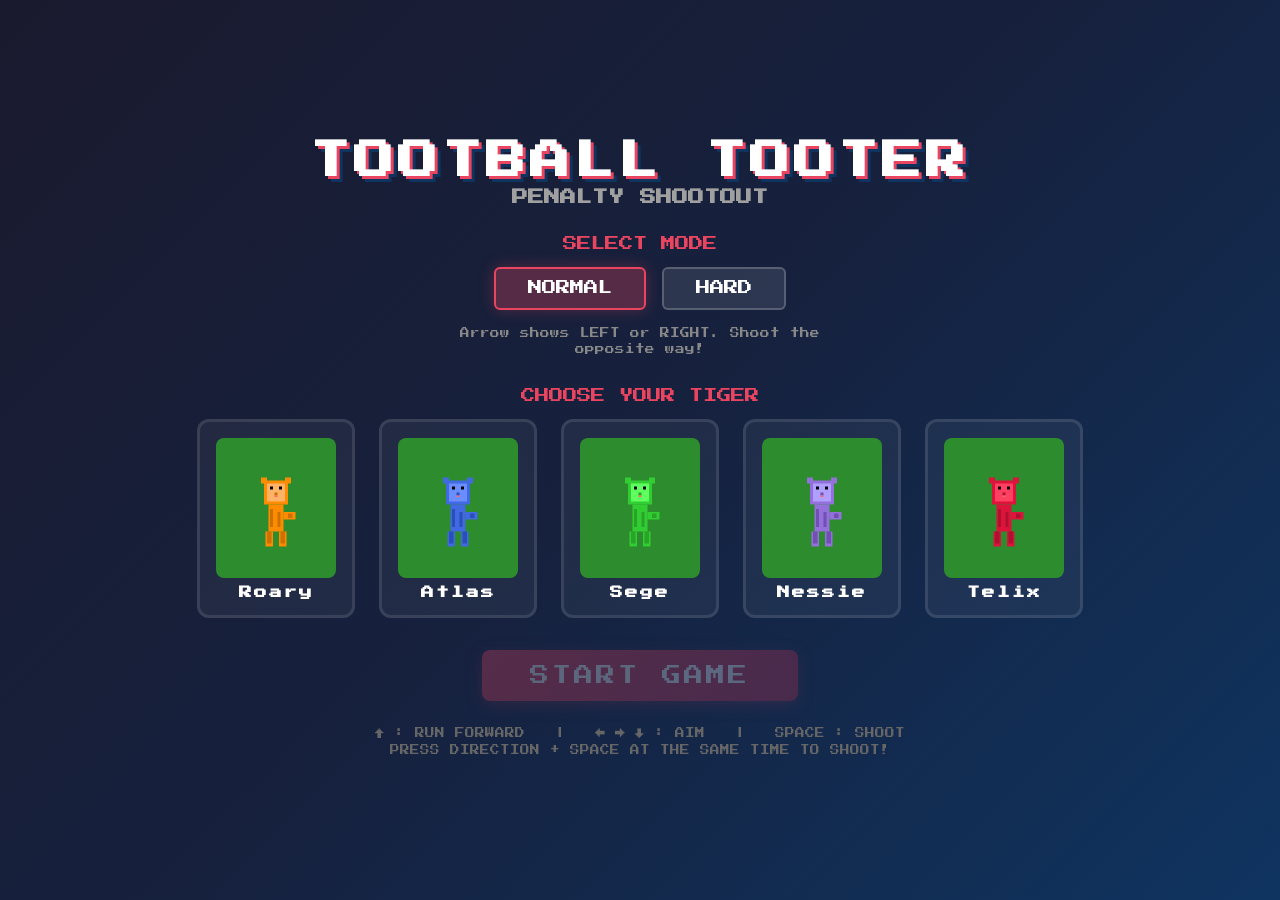
==== game.html @ 896daf05 "Add files via upload" ====
<!DOCTYPE html>
<html lang="en">
<head>
    <meta charset="UTF-8">
    <meta name="viewport" content="width=device-width, initial-scale=1.0">
    <title>Tootball Tooter - Game</title>
    <link rel="preconnect" href="https://fonts.googleapis.com">
    <link href="https://fonts.googleapis.com/css2?family=Press+Start+2P&display=swap" rel="stylesheet">
    <link rel="stylesheet" href="css/style.css">
</head>
<body>
    <div class="game-container">
        <div class="game-header">
            <span class="game-title">TOOTBALL TOOTER</span>
            <span class="mode-badge" id="mode-badge">NORMAL</span>
            <button class="back-btn" id="back-btn">BACK</button>
        </div>

        <canvas id="game-canvas" width="800" height="600"></canvas>

        <div class="game-over-overlay" id="game-over" style="display: none;">
            <h2 id="result-title">GAME OVER</h2>
            <p class="score" id="final-score">Score: 0 / 5</p>
            <div id="shot-details" class="shot-details"></div>
            <div class="game-over-buttons">
                <button id="play-again-btn">PLAY AGAIN</button>
                <button id="menu-btn">MAIN MENU</button>
            </div>
        </div>

        <div class="scroll-overlay" id="scroll-overlay" style="display: none;">
            <div class="scroll-content">
                <p class="scroll-text" id="scroll-text"></p>
                <button class="scroll-close-btn" id="scroll-close-btn">CLOSE</button>
            </div>
        </div>
    </div>

    <script src="js/constants.js"></script>
    <script src="js/audio.js"></script>
    <script src="js/renderer.js"></script>
    <script src="js/player.js"></script>
    <script src="js/goalkeeper.js"></script>
    <script src="js/ball.js"></script>
    <script src="js/game.js"></script>
    <script>
        document.addEventListener('DOMContentLoaded', () => {
            const canvas = document.getElementById('game-canvas');
            const gameOver = document.getElementById('game-over');
            const playAgainBtn = document.getElementById('play-again-btn');
            const menuBtn = document.getElementById('menu-btn');
            const backBtn = document.getElementById('back-btn');
            const modeBadge = document.getElementById('mode-badge');

            const tigerData = JSON.parse(localStorage.getItem('selectedTiger'));
            const gameMode = localStorage.getItem('gameMode') || 'normal';

            if (!tigerData) {
                window.location.href = 'index.html';
                return;
            }

            GAME_SETTINGS.hardMode = gameMode === 'hard';
            modeBadge.textContent = gameMode.toUpperCase();

            audioManager.init();

            const game = new Game(canvas);
            game.start(tigerData);

            playAgainBtn.addEventListener('click', () => {
                gameOver.style.display = 'none';
                game.start(tigerData);
            });

            menuBtn.addEventListener('click', () => {
                window.location.href = 'index.html';
            });

            backBtn.addEventListener('click', () => {
                window.location.href = 'index.html';
            });

            const scrollCloseBtn = document.getElementById('scroll-close-btn');
            const scrollOverlay = document.getElementById('scroll-overlay');
            scrollCloseBtn.addEventListener('click', () => {
                scrollOverlay.style.display = 'none';
            });
        });
    </script>
</body>
</html>
---- css/style.css ----
* {
    margin: 0;
    padding: 0;
    box-sizing: border-box;
}

body {
    background: linear-gradient(135deg, #1a1a2e 0%, #16213e 50%, #0f3460 100%);
    min-height: 100vh;
    overflow: hidden;
    font-family: 'Press Start 2P', monospace, cursive;
    color: #fff;
    display: flex;
    flex-direction: column;
    align-items: center;
    justify-content: center;
}

h1 {
    font-size: 2.5rem;
    margin-bottom: 0.5rem;
    text-shadow: 3px 3px 0 #e94560, 6px 6px 0 #0f3460;
    letter-spacing: 4px;
}

h2 {
    font-size: 1rem;
    margin-bottom: 2rem;
    color: #a0a0a0;
}

.subtitle {
    font-size: 0.9rem;
    margin-bottom: 1rem;
    color: #e94560;
}

.container {
    text-align: center;
    padding: 2rem;
}

.mode-selection {
    margin-bottom: 2rem;
}

.mode-buttons {
    display: flex;
    gap: 1rem;
    justify-content: center;
    margin-bottom: 1rem;
}

.mode-btn {
    background: rgba(255, 255, 255, 0.1);
    border: 2px solid rgba(255, 255, 255, 0.2);
    color: white;
    padding: 0.8rem 2rem;
    font-size: 0.9rem;
    font-family: inherit;
    border-radius: 6px;
    cursor: pointer;
    transition: all 0.2s ease;
}

.mode-btn:hover {
    background: rgba(255, 255, 255, 0.2);
}

.mode-btn.selected {
    background: rgba(233, 69, 96, 0.3);
    border-color: #e94560;
    box-shadow: 0 0 15px rgba(233, 69, 96, 0.3);
}

.mode-desc {
    font-size: 0.6rem;
    color: #888;
    max-width: 400px;
    margin: 0 auto;
    line-height: 1.6;
}

.tiger-grid {
    display: flex;
    gap: 1.5rem;
    flex-wrap: wrap;
    justify-content: center;
    margin-bottom: 2rem;
}

.tiger-card {
    background: rgba(255, 255, 255, 0.05);
    border: 3px solid rgba(255, 255, 255, 0.1);
    border-radius: 12px;
    padding: 1rem;
    cursor: pointer;
    transition: all 0.2s ease;
    display: flex;
    flex-direction: column;
    align-items: center;
    gap: 0.5rem;
}

.tiger-card:hover {
    background: rgba(255, 255, 255, 0.1);
    border-color: rgba(255, 255, 255, 0.3);
    transform: translateY(-4px);
}

.tiger-card.selected {
    background: rgba(233, 69, 96, 0.2);
    border-color: #e94560;
    box-shadow: 0 0 20px rgba(233, 69, 96, 0.3);
}

.tiger-card canvas {
    border-radius: 8px;
    image-rendering: pixelated;
}

.tiger-name {
    font-size: 0.8rem;
    font-weight: bold;
    letter-spacing: 2px;
}

.start-btn {
    background: linear-gradient(135deg, #e94560 0%, #c23152 100%);
    border: none;
    color: white;
    padding: 1rem 3rem;
    font-size: 1.2rem;
    font-family: inherit;
    border-radius: 8px;
    cursor: pointer;
    transition: all 0.2s ease;
    text-transform: uppercase;
    letter-spacing: 3px;
    box-shadow: 0 4px 15px rgba(233, 69, 96, 0.4);
}

.start-btn:hover:not(:disabled) {
    transform: translateY(-2px);
    box-shadow: 0 6px 20px rgba(233, 69, 96, 0.5);
}

.start-btn:disabled {
    opacity: 0.3;
    cursor: not-allowed;
}

.game-container {
    position: relative;
}

canvas#game-canvas {
    border: 3px solid #e94560;
    border-radius: 8px;
    box-shadow: 0 0 30px rgba(233, 69, 96, 0.3);
    image-rendering: auto;
}

.game-header {
    display: flex;
    justify-content: space-between;
    align-items: center;
    width: 800px;
    margin-bottom: 1rem;
}

.game-title {
    font-size: 1.2rem;
    color: #e94560;
}

.mode-badge {
    font-size: 0.7rem;
    padding: 0.3rem 0.8rem;
    border-radius: 4px;
    background: rgba(233, 69, 96, 0.3);
    border: 1px solid #e94560;
    color: #e94560;
}

.back-btn {
    background: rgba(255, 255, 255, 0.1);
    border: 2px solid rgba(255, 255, 255, 0.2);
    color: white;
    padding: 0.5rem 1.5rem;
    font-size: 0.7rem;
    font-family: inherit;
    border-radius: 6px;
    cursor: pointer;
    transition: all 0.2s ease;
}

.back-btn:hover {
    background: rgba(255, 255, 255, 0.2);
    border-color: rgba(255, 255, 255, 0.4);
}

.game-over-overlay {
    position: absolute;
    top: 0;
    left: 0;
    right: 0;
    bottom: 0;
    background: rgba(0, 0, 0, 0.95);
    display: flex;
    flex-direction: column;
    align-items: center;
    justify-content: center;
    border-radius: 8px;
    gap: 0.8rem;
    padding: 2rem;
    overflow-y: auto;
    z-index: 100;
}

.game-over-overlay h2 {
    font-size: 2rem;
    color: #e94560;
    margin-bottom: 0.3rem;
}

.game-over-overlay .score {
    font-size: 1.2rem;
    margin-bottom: 0.5rem;
}

.shot-details {
    margin-bottom: 1rem;
    width: 100%;
    max-width: 500px;
}

.shot-table {
    width: 100%;
    border-collapse: collapse;
    font-size: 0.65rem;
}

.shot-table th {
    background: rgba(233, 69, 96, 0.3);
    padding: 0.5rem 1rem;
    text-align: center;
    border-bottom: 2px solid #e94560;
}

.shot-table td {
    padding: 0.5rem 1rem;
    text-align: center;
    border-bottom: 1px solid rgba(255, 255, 255, 0.1);
}

.shot-table .goal-row td {
    color: #4CAF50;
}

.shot-table .fail-row td {
    color: #f44336;
}

.game-over-buttons {
    display: flex;
    gap: 1rem;
}

.game-over-overlay button {
    background: linear-gradient(135deg, #e94560 0%, #c23152 100%);
    border: none;
    color: white;
    padding: 0.8rem 2rem;
    font-size: 0.9rem;
    font-family: inherit;
    border-radius: 6px;
    cursor: pointer;
    transition: all 0.2s ease;
    text-transform: uppercase;
    letter-spacing: 2px;
}

.game-over-overlay button:hover {
    transform: translateY(-2px);
    box-shadow: 0 4px 15px rgba(233, 69, 96, 0.4);
}

.scroll-overlay {
    position: absolute;
    top: 0;
    left: 0;
    right: 0;
    bottom: 0;
    display: flex;
    align-items: center;
    justify-content: center;
    background: rgba(0, 0, 0, 0.8);
    border-radius: 8px;
    z-index: 200;
    animation: fadeIn 0.5s ease;
}

.scroll-content {
    background: linear-gradient(135deg, #f4e4c1, #e8d5a3, #f4e4c1);
    border: 8px double #8b7355;
    border-radius: 4px;
    padding: 2.5rem 2rem;
    max-width: 520px;
    width: 90%;
    box-shadow:
        0 0 30px rgba(139, 115, 85, 0.5),
        inset 0 0 40px rgba(139, 115, 85, 0.15);
    position: relative;
}

.scroll-content::before,
.scroll-content::after {
    content: '';
    position: absolute;
    left: 50%;
    transform: translateX(-50%);
    width: 90%;
    height: 6px;
    background: linear-gradient(90deg, transparent, #8b7355, transparent);
    border-radius: 50%;
}

.scroll-content::before {
    top: 8px;
}

.scroll-content::after {
    bottom: 8px;
}

.scroll-text {
    font-family: 'Times New Roman', Times, serif;
    font-size: 1rem;
    line-height: 1.8;
    color: #3e2f1a;
    text-align: center;
    margin: 0;
    padding: 0.5rem 0;
    letter-spacing: 0.5px;
}

.scroll-close-btn {
    display: block;
    margin: 1.5rem auto 0;
    background: linear-gradient(135deg, #8b7355 0%, #6b5638 100%);
    border: 2px solid #5a4528;
    color: #f4e4c1;
    padding: 0.6rem 2rem;
    font-family: 'Press Start 2P', monospace;
    font-size: 0.6rem;
    border-radius: 6px;
    cursor: pointer;
    transition: all 0.2s ease;
    text-transform: uppercase;
    letter-spacing: 2px;
}

.scroll-close-btn:hover {
    transform: translateY(-2px);
    box-shadow: 0 4px 15px rgba(139, 115, 85, 0.4);
}

@keyframes fadeIn {
    from { opacity: 0; }
    to { opacity: 1; }
}

@keyframes pulse {
    0%, 100% { opacity: 1; }
    50% { opacity: 0.5; }
}

.instructions {
    margin-top: 1.5rem;
    font-size: 0.6rem;
    color: #666;
    line-height: 1.8;
}

.instructions-box {
    background: rgba(255, 255, 255, 0.05);
    border: 2px solid rgba(255, 255, 255, 0.1);
    border-radius: 12px;
    padding: 2rem;
    max-width: 600px;
    margin: 0 auto;
    text-align: left;
}

.instruction-section {
    margin-bottom: 1.5rem;
}

.instruction-section h3 {
    color: #e94560;
    font-size: 0.9rem;
    margin-bottom: 0.5rem;
    letter-spacing: 2px;
}

.instruction-section p {
    font-size: 0.65rem;
    color: #ccc;
    line-height: 1.8;
    margin-bottom: 0.3rem;
}

.example-row {
    display: flex;
    align-items: center;
    gap: 1rem;
    margin-bottom: 0.5rem;
    font-size: 0.65rem;
}

.arrow-example {
    background: rgba(233, 69, 96, 0.3);
    border: 1px solid #e94560;
    padding: 0.3rem 0.6rem;
    border-radius: 4px;
    font-size: 0.8rem;
    min-width: 30px;
    text-align: center;
}
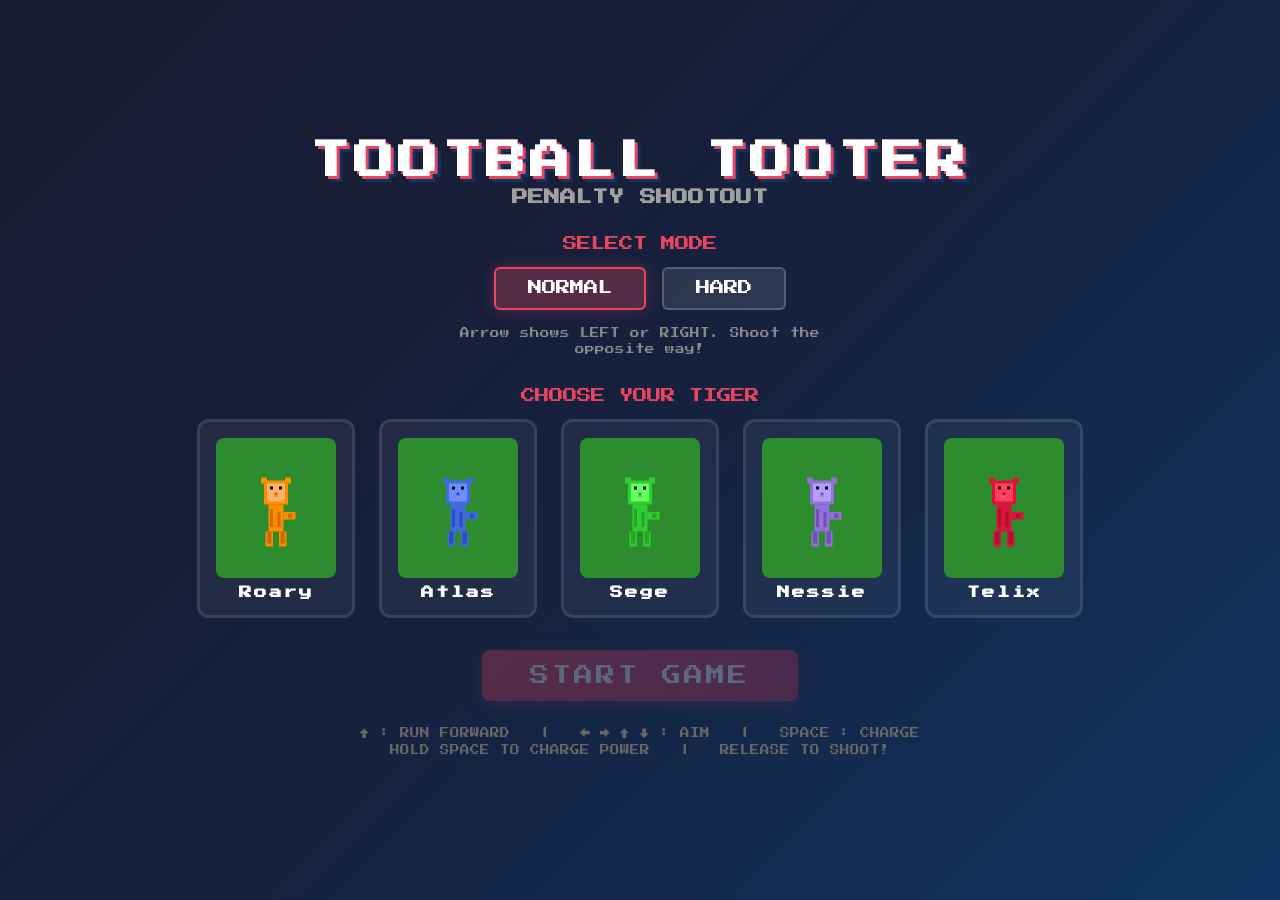
==== commit c17f56ab: "Revamped shooting mechanics" ====
--- a/game.html
+++ b/game.html
@@ -61,6 +61,13 @@
             }
 
             GAME_SETTINGS.hardMode = gameMode === 'hard';
+            if (GAME_SETTINGS.hardMode) {
+                GAME_SETTINGS.keeperLearningRate = 0.55;
+                GAME_SETTINGS.keeperNoise = 0.08;
+                GAME_SETTINGS.keeperReachH = 82;
+                GAME_SETTINGS.aimJitter = 0.6;
+                GAME_SETTINGS.aimingTimeLimit = 3000;
+            }
             modeBadge.textContent = gameMode.toUpperCase();
 
             audioManager.init();
--- a/css/style.css
+++ b/css/style.css
@@ -7,7 +7,6 @@
 body {
     background: linear-gradient(135deg, #1a1a2e 0%, #16213e 50%, #0f3460 100%);
     min-height: 100vh;
-    overflow: hidden;
     font-family: 'Press Start 2P', monospace, cursive;
     color: #fff;
     display: flex;
